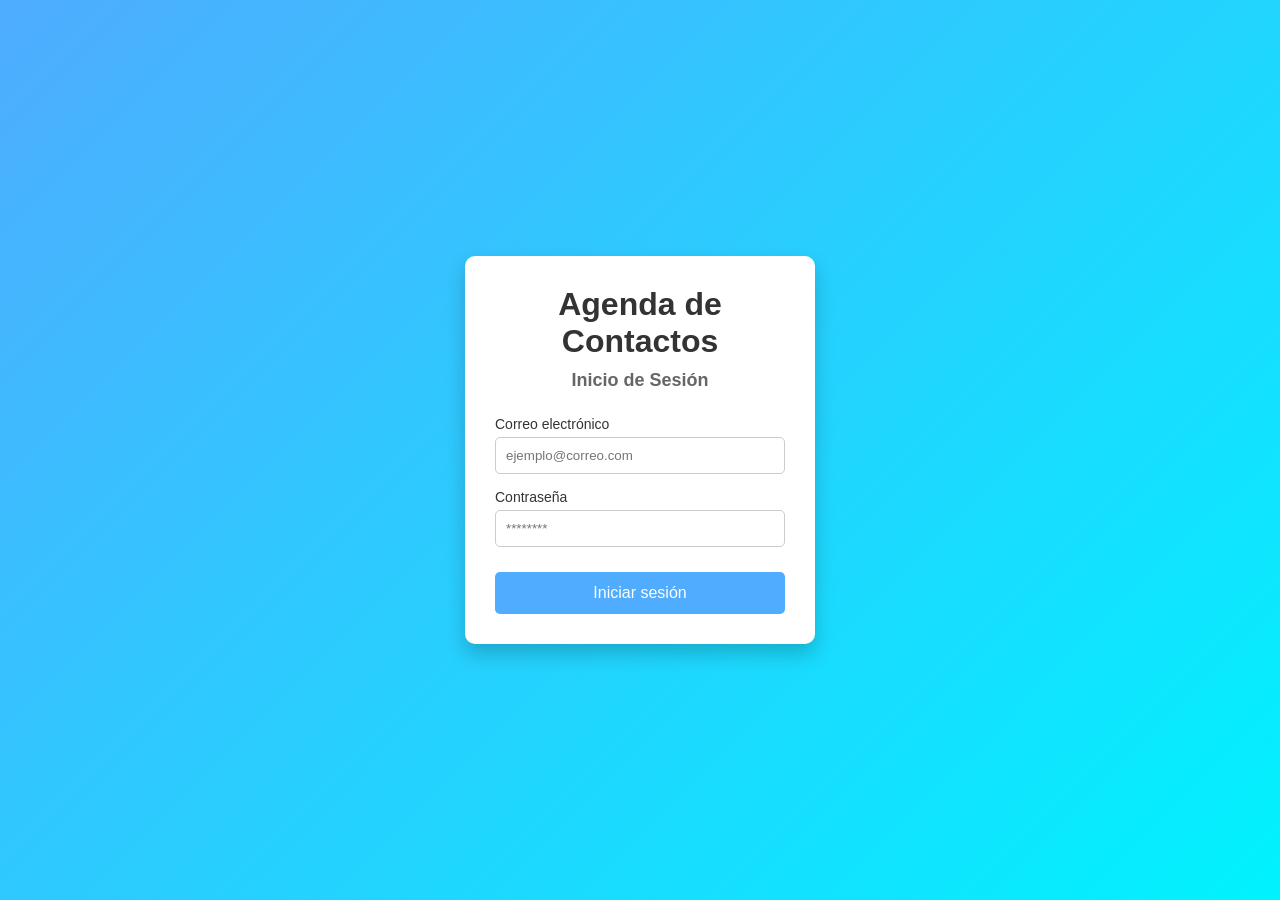
==== index.html @ 1e8ce753 "Agregar html y css de Login" ====
<!DOCTYPE html>
<html lang="es">
<head>
    <meta charset="UTF-8">
    <title>Login | Agenda de Contactos</title>
    <link rel="stylesheet" href="css/login.css">
</head>
<body>

    <div class="login-container">
        <h1>Agenda de Contactos</h1>
        <h2>Inicio de Sesión</h2>

        <form action="agenda.html">
            <div class="input-group">
                <label for="email">Correo electrónico</label>
                <input type="email" id="email" placeholder="ejemplo@correo.com" required>
            </div>

            <div class="input-group">
                <label for="password">Contraseña</label>
                <input type="password" id="password" placeholder="********" required>
            </div>

            <button type="submit">Iniciar sesión</button>
        </form>
    </div>

</body>
</html>
---- css/login.css ----
* {
    margin: 0;
    padding: 0;
    box-sizing: border-box;
    font-family: Arial, Helvetica, sans-serif;
}

body {
    height: 100vh;
    background: linear-gradient(135deg, #4facfe, #00f2fe);
    display: flex;
    justify-content: center;
    align-items: center;
}

.login-container {
    background-color: #ffffff;
    width: 350px;
    padding: 30px;
    border-radius: 10px;
    box-shadow: 0 10px 20px rgba(0,0,0,0.2);
    text-align: center;
}

.login-container h1 {
    color: #333;
    margin-bottom: 10px;
}

.login-container h2 {
    color: #666;
    margin-bottom: 25px;
    font-size: 18px;
}

.input-group {
    text-align: left;
    margin-bottom: 15px;
}

.input-group label {
    display: block;
    font-size: 14px;
    color: #333;
    margin-bottom: 5px;
}

.input-group input {
    width: 100%;
    padding: 10px;
    border: 1px solid #ccc;
    border-radius: 5px;
}

.input-group input:focus {
    outline: none;
    border-color: #4facfe;
}

button {
    width: 100%;
    padding: 12px;
    background-color: #4facfe;
    border: none;
    color: white;
    font-size: 16px;
    border-radius: 5px;
    cursor: pointer;
    margin-top: 10px;
}

button:hover {
    background-color: #00c6fb;
}
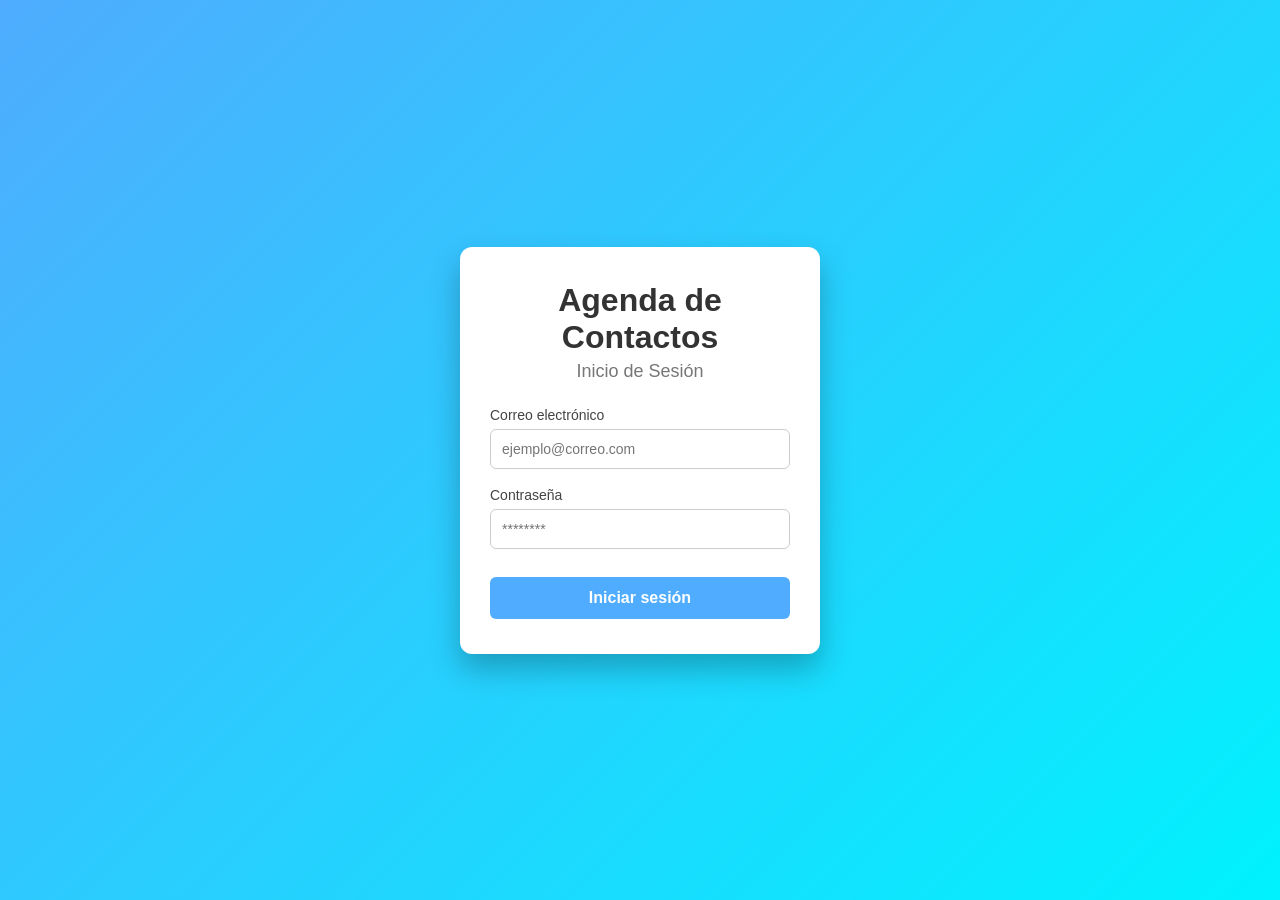
==== commit ed207d0f: "Agregar pagina de contactos y agregar cambios en login" ====
--- a/index.html
+++ b/index.html
@@ -11,7 +11,7 @@
         <h1>Agenda de Contactos</h1>
         <h2>Inicio de Sesión</h2>
 
-        <form action="agenda.html">
+        <form action="paginas/contactos.html">
             <div class="input-group">
                 <label for="email">Correo electrónico</label>
                 <input type="email" id="email" placeholder="ejemplo@correo.com" required>
--- a/css/login.css
+++ b/css/login.css
@@ -1,10 +1,12 @@
+/* RESET */
 * {
     margin: 0;
     padding: 0;
     box-sizing: border-box;
-    font-family: Arial, Helvetica, sans-serif;
+    font-family: 'Segoe UI', Tahoma, Geneva, Verdana, sans-serif;
 }
 
+/* FONDO */
 body {
     height: 100vh;
     background: linear-gradient(135deg, #4facfe, #00f2fe);
@@ -13,43 +15,50 @@
     align-items: center;
 }
 
+/* CONTENEDOR LOGIN */
 .login-container {
     background-color: #ffffff;
-    width: 350px;
-    padding: 30px;
-    border-radius: 10px;
-    box-shadow: 0 10px 20px rgba(0,0,0,0.2);
+    width: 360px;
+    padding: 35px 30px;
+    border-radius: 12px;
+    box-shadow: 0 15px 30px rgba(0, 0, 0, 0.25);
     text-align: center;
+    animation: fadeIn 0.8s ease-in-out;
 }
 
+/* TITULOS */
 .login-container h1 {
     color: #333;
-    margin-bottom: 10px;
+    margin-bottom: 5px;
 }
 
 .login-container h2 {
-    color: #666;
+    color: #777;
     margin-bottom: 25px;
     font-size: 18px;
+    font-weight: normal;
 }
 
+/* INPUTS */
 .input-group {
     text-align: left;
-    margin-bottom: 15px;
+    margin-bottom: 18px;
 }
 
 .input-group label {
     display: block;
     font-size: 14px;
-    color: #333;
-    margin-bottom: 5px;
+    color: #444;
+    margin-bottom: 6px;
 }
 
 .input-group input {
     width: 100%;
-    padding: 10px;
+    padding: 11px;
+    border-radius: 6px;
     border: 1px solid #ccc;
-    border-radius: 5px;
+    font-size: 14px;
+    transition: border 0.3s;
 }
 
 .input-group input:focus {
@@ -57,18 +66,34 @@
     border-color: #4facfe;
 }
 
+/* BOTÓN */
 button {
     width: 100%;
     padding: 12px;
+    margin-top: 10px;
     background-color: #4facfe;
+    color: white;
     border: none;
-    color: white;
+    border-radius: 6px;
     font-size: 16px;
-    border-radius: 5px;
+    font-weight: bold;
     cursor: pointer;
-    margin-top: 10px;
+    transition: background 0.3s, transform 0.2s;
 }
 
 button:hover {
     background-color: #00c6fb;
+    transform: translateY(-2px);
 }
+
+/* ANIMACIÓN */
+@keyframes fadeIn {
+    from {
+        opacity: 0;
+        transform: translateY(20px);
+    }
+    to {
+        opacity: 1;
+        transform: translateY(0);
+    }
+}
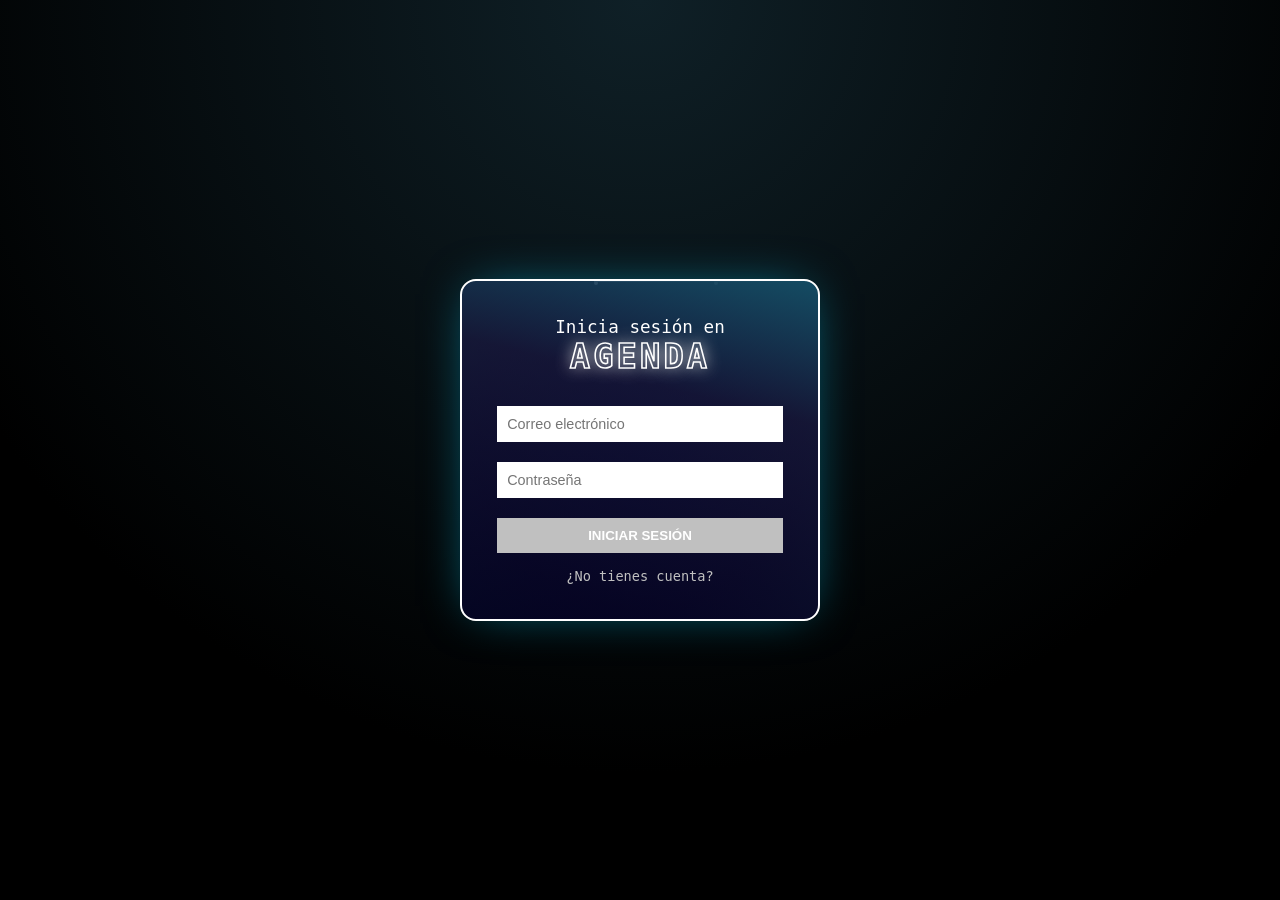
==== commit d0790625: "Agregar mejoras en login y la pagina de contacto principal" ====
--- a/index.html
+++ b/index.html
@@ -7,24 +7,36 @@
 </head>
 <body>
 
-    <div class="login-container">
-        <h1>Agenda de Contactos</h1>
-        <h2>Inicio de Sesión</h2>
+    <!-- LOGIN UIVERSE ADAPTADO -->
+    <form class="form" action="paginas/contactos.html">
+        <div class="form-title">
+            <span>Inicia sesión en</span>
+        </div>
 
-        <form action="paginas/contactos.html">
-            <div class="input-group">
-                <label for="email">Correo electrónico</label>
-                <input type="email" id="email" placeholder="ejemplo@correo.com" required>
-            </div>
+        <div class="title-2">
+            <span>AGENDA</span>
+        </div>
 
-            <div class="input-group">
-                <label for="password">Contraseña</label>
-                <input type="password" id="password" placeholder="********" required>
-            </div>
+        <div class="input-container">
+            <input class="input-mail" type="email" placeholder="Correo electrónico" required>
+            <span></span>
+        </div>
 
-            <button type="submit">Iniciar sesión</button>
-        </form>
-    </div>
+        <section class="bg-stars">
+            <span class="star"></span>
+            <span class="star"></span>
+            <span class="star"></span>
+            <span class="star"></span>
+        </section>
 
-</body>
-</html>
+        <div class="input-container">
+            <input class="input-pwd" type="password" placeholder="Contraseña" required>
+        </div>
+
+        <button type="submit" class="submit">
+            <span class="sign-text">Iniciar sesión</span>
+        </button>
+
+        <p class="signup-link">
+            ¿No tienes cuenta?
+            <a href="#" class="u
--- a/css/login.css
+++ b/css/login.css
@@ -1,99 +1,181 @@
 /* RESET */
 * {
-    margin: 0;
-    padding: 0;
-    box-sizing: border-box;
-    font-family: 'Segoe UI', Tahoma, Geneva, Verdana, sans-serif;
+  margin: 0;
+  padding: 0;
+  box-sizing: border-box;
 }
 
 /* FONDO */
 body {
-    height: 100vh;
-    background: linear-gradient(135deg, #4facfe, #00f2fe);
-    display: flex;
-    justify-content: center;
-    align-items: center;
+  height: 100vh;
+  background: radial-gradient(circle at top, #0f2027, #000000 70%);
+  display: flex;
+  justify-content: center;
+  align-items: center;
+  font-family: monospace;
 }
 
-/* CONTENEDOR LOGIN */
-.login-container {
-    background-color: #ffffff;
-    width: 360px;
-    padding: 35px 30px;
-    border-radius: 12px;
-    box-shadow: 0 15px 30px rgba(0, 0, 0, 0.25);
-    text-align: center;
-    animation: fadeIn 0.8s ease-in-out;
+/* FORMULARIO */
+.form {
+  position: relative;
+  padding: 2.2rem;
+  max-width: 360px;
+  width: 100%;
+
+  background:
+    linear-gradient(14deg, rgba(2,0,36,0.8) 0%,
+    rgba(24,24,65,0.7) 66%,
+    rgb(20,76,99) 100%),
+    radial-gradient(circle, rgba(2,0,36,0.5) 0%,
+    rgba(32,15,53,0.2) 65%,
+    rgba(14,29,28,0.9) 100%);
+
+  border: 2px solid #fff;
+  border-radius: 16px;
+
+  box-shadow:
+    rgba(0,212,255,0.6) 0px 0px 50px -15px;
+
+  overflow: hidden;
+}
+
+/* INPUTS */
+.input-container {
+  position: relative;
+}
+
+.input-container input {
+  width: 100%;
+  padding: 8px;
+  margin: 10px 0;
+  border: 2px solid #ffffff;
+  background-color: #ffffff;
+  font-size: 0.9rem;
+}
+
+.input-mail:focus::placeholder,
+.input-pwd:focus::placeholder {
+  opacity: 0;
+  transition: opacity .9s;
+}
+
+/* BOTÓN */
+.submit {
+  width: 100%;
+  padding: 10px;
+  margin-top: 10px;
+  background-color: #c0c0c0;
+  color: #ffffff;
+  font-weight: bold;
+  text-transform: uppercase;
+  border: none;
+  position: relative;
+  overflow: hidden;
+}
+
+.submit:hover {
+  cursor: pointer;
+  box-shadow: 4px 5px 17px -4px #ffffff;
+}
+
+.submit::before {
+  content: '';
+  position: absolute;
+  top: 50%;
+  left: 0;
+  width: 0;
+  height: 85%;
+  opacity: 0;
+  background: #fff;
+  box-shadow: 0 0 50px 30px #fff;
+  transform: skewX(-20deg);
+}
+
+.submit:hover::before {
+  animation: sh02 0.5s linear;
+}
+
+@keyframes sh02 {
+  from { opacity: 0; left: 0; }
+  50% { opacity: 1; }
+  to { opacity: 0; left: 100%; }
+}
+
+/* TEXTO */
+.signup-link {
+  color: #c0c0c0;
+  font-size: 0.85rem;
+  text-align: center;
+  margin-top: 15px;
+}
+
+.signup-link a {
+  color: #fff;
+  text-decoration: none;
+}
+
+.signup-link a:hover {
+  text-decoration: underline;
 }
 
 /* TITULOS */
-.login-container h1 {
-    color: #333;
-    margin-bottom: 5px;
+.form-title {
+  text-align: center;
+  color: #fff;
+  font-size: 1.1rem;
 }
 
-.login-container h2 {
-    color: #777;
-    margin-bottom: 25px;
-    font-size: 18px;
-    font-weight: normal;
+.form-title span {
+  animation: flickering 2s linear infinite;
 }
 
-/* INPUTS */
-.input-group {
-    text-align: left;
-    margin-bottom: 18px;
+.title-2 {
+  text-align: center;
+  font-size: 2.1rem;
+  font-weight: 800;
+  letter-spacing: 0.2rem;
+  margin-bottom: 20px;
+  color: transparent;
+  -webkit-text-stroke: #fff 0.1rem;
+  text-shadow: 0px 0px 16px #CECECE;
 }
 
-.input-group label {
-    display: block;
-    font-size: 14px;
-    color: #444;
-    margin-bottom: 6px;
+/* ANIMACIONES */
+@keyframes flickering {
+  0%,100% { opacity: 1; }
+  42%,48% { opacity: 0; }
 }
 
-.input-group input {
-    width: 100%;
-    padding: 11px;
-    border-radius: 6px;
-    border: 1px solid #ccc;
-    font-size: 14px;
-    transition: border 0.3s;
+/* ESTRELLAS */
+.bg-stars {
+  position: absolute;
+  inset: 0;
+  z-index: -1;
 }
 
-.input-group input:focus {
-    outline: none;
-    border-color: #4facfe;
+.star {
+  position: absolute;
+  width: 4px;
+  height: 4px;
+  background: #fff;
+  border-radius: 50%;
+  animation: animate 3s linear infinite;
 }
 
-/* BOTÓN */
-button {
-    width: 100%;
-    padding: 12px;
-    margin-top: 10px;
-    background-color: #4facfe;
-    color: white;
-    border: none;
-    border-radius: 6px;
-    font-size: 16px;
-    font-weight: bold;
-    cursor: pointer;
-    transition: background 0.3s, transform 0.2s;
+.star::before {
+  content: '';
+  position: absolute;
+  width: 300px;
+  height: 1px;
+  background: linear-gradient(90deg,#fff,transparent);
 }
 
-button:hover {
-    background-color: #00c6fb;
-    transform: translateY(-2px);
+@keyframes animate {
+  from { transform: rotate(315deg) translateX(0); opacity: 1; }
+  to { transform: rotate(315deg) translateX(-1000px); opacity: 0; }
 }
 
-/* ANIMACIÓN */
-@keyframes fadeIn {
-    from {
-        opacity: 0;
-        transform: translateY(20px);
-    }
-    to {
-        opacity: 1;
-        transform: translateY(0);
-    }
-}
+.star:nth-child(1) { top: 0; right: 0; animation-duration: 1s; }
+.star:nth-child(2) { top: 0; right: 100px; animation-duration: 3s; }
+.star:nth-child(3) { top: 0; right: 220px; animation-duration: 2.7s; }
+.star:nth-child(4) { top: 0; right: -220px; animation-duration: 1.6s; }
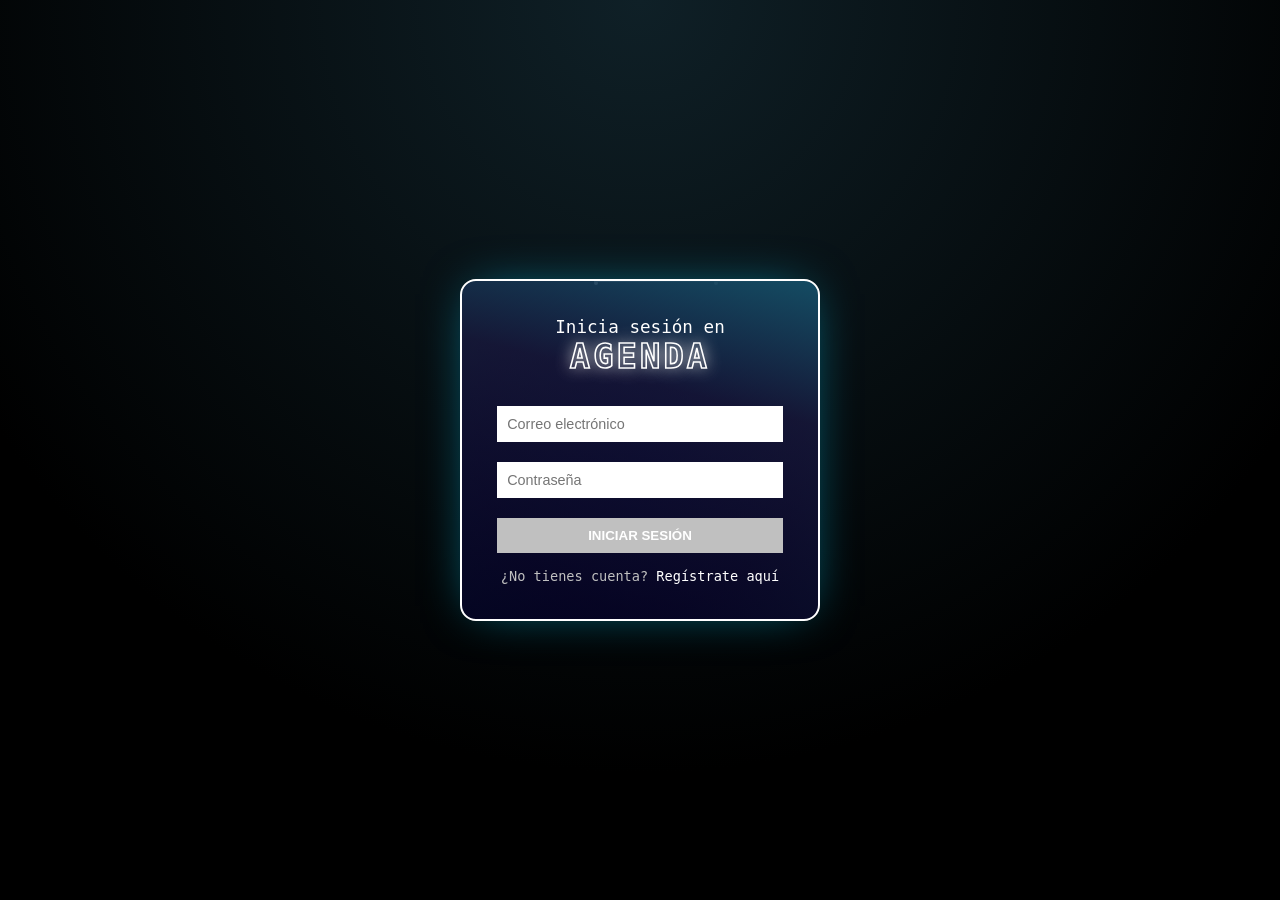
==== commit f32cdd7b: "Agregar pagina de perfil, agregar foto de perfil, estilo css a perfil" ====
--- a/index.html
+++ b/index.html
@@ -7,7 +7,7 @@
 </head>
 <body>
 
-    <!-- LOGIN UIVERSE ADAPTADO -->
+    <!-- LOGIN -->
     <form class="form" action="paginas/contactos.html">
         <div class="form-title">
             <span>Inicia sesión en</span>
@@ -18,7 +18,7 @@
         </div>
 
         <div class="input-container">
-            <input class="input-mail" type="email" placeholder="Correo electrónico" required>
+            <input id="email-input" class="input-mail" type="email" placeholder="Correo electrónico" required>
             <span></span>
         </div>
 
@@ -39,4 +39,22 @@
 
         <p class="signup-link">
             ¿No tienes cuenta?
-            <a href="#" class="u
+            <a href="#" class="up">Regístrate aquí</a>
+        </p>
+    </form>
+
+    <script>
+        document.querySelector('.form').addEventListener('submit', function(e) {
+            const email = document.getElementById('email-input').value;
+            
+            let nombreUsuario = email.split('@')[0];
+            
+            nombreUsuario = nombreUsuario.charAt(0).toUpperCase() + nombreUsuario.slice(1);
+
+            localStorage.setItem('usuarioLogueado', nombreUsuario);
+            localStorage.setItem('emailLogueado', email);
+            
+        });
+    </script>
+</body>
+</html>
